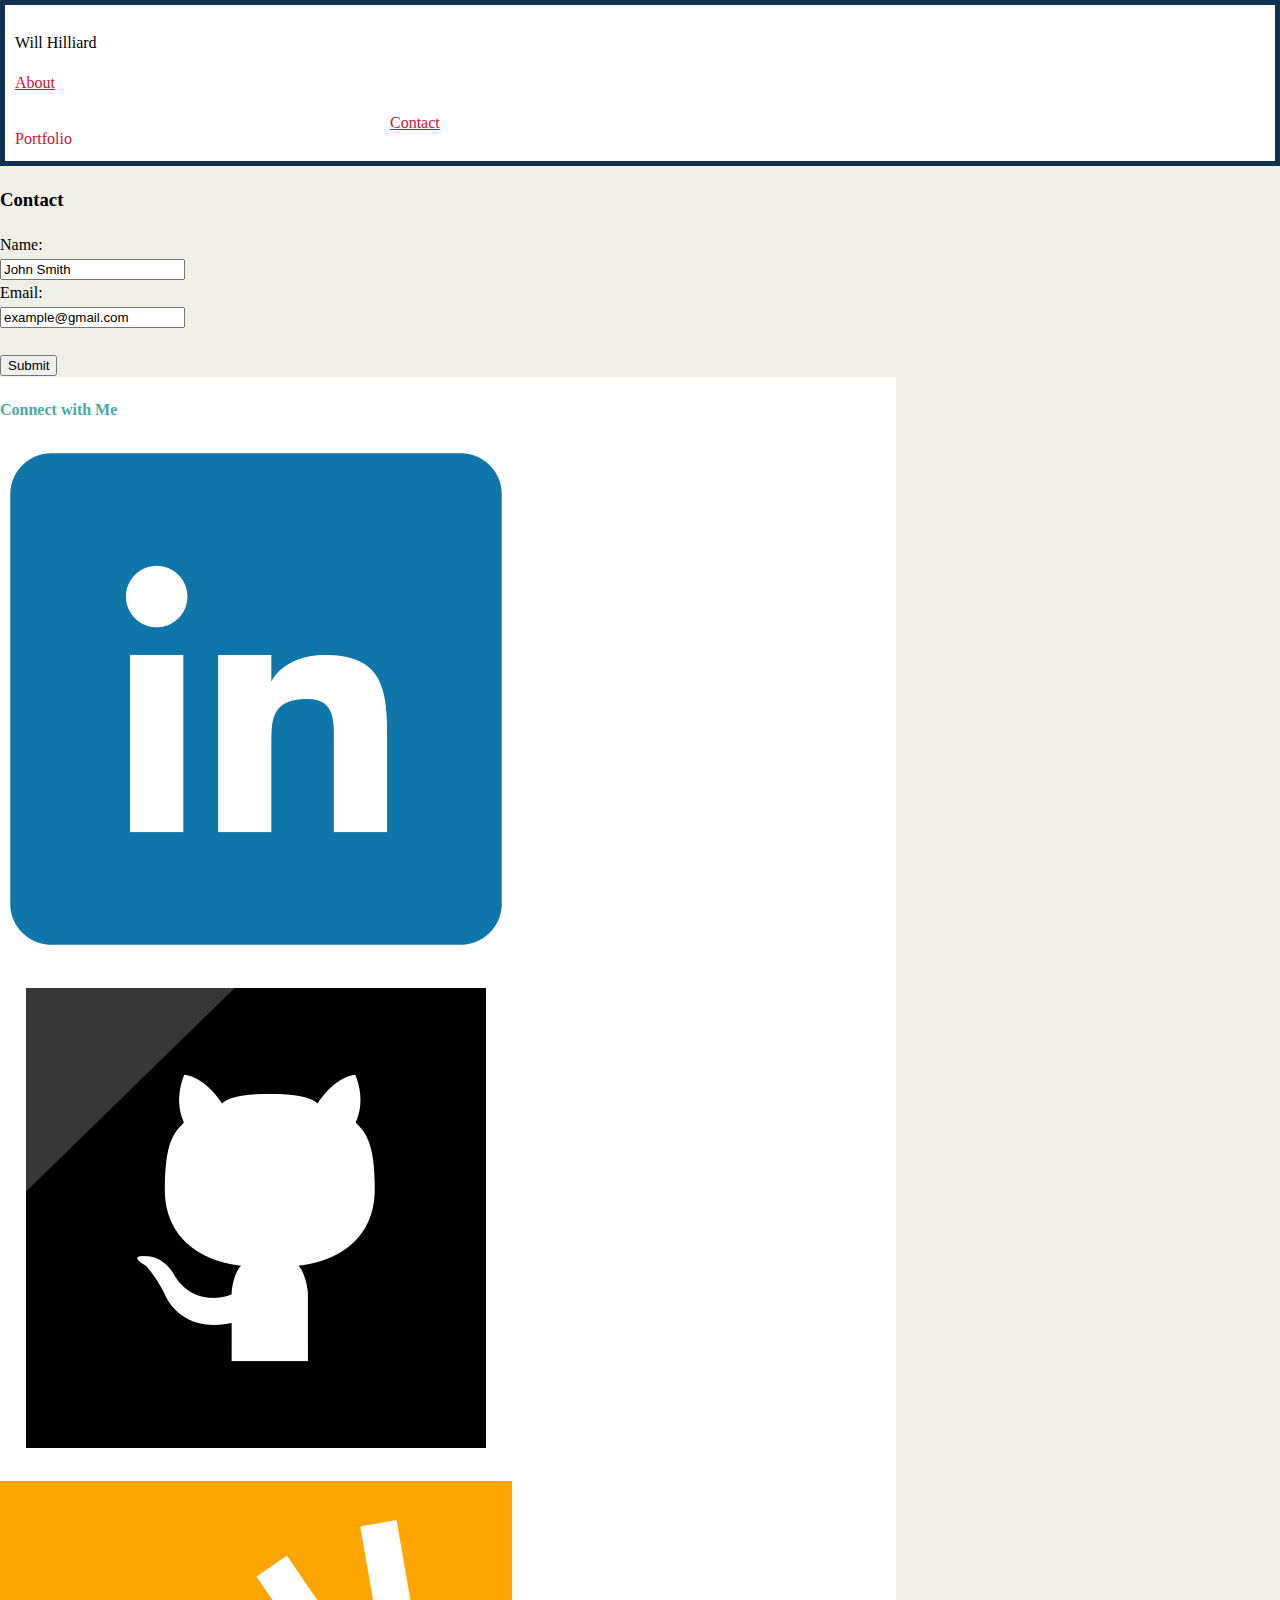
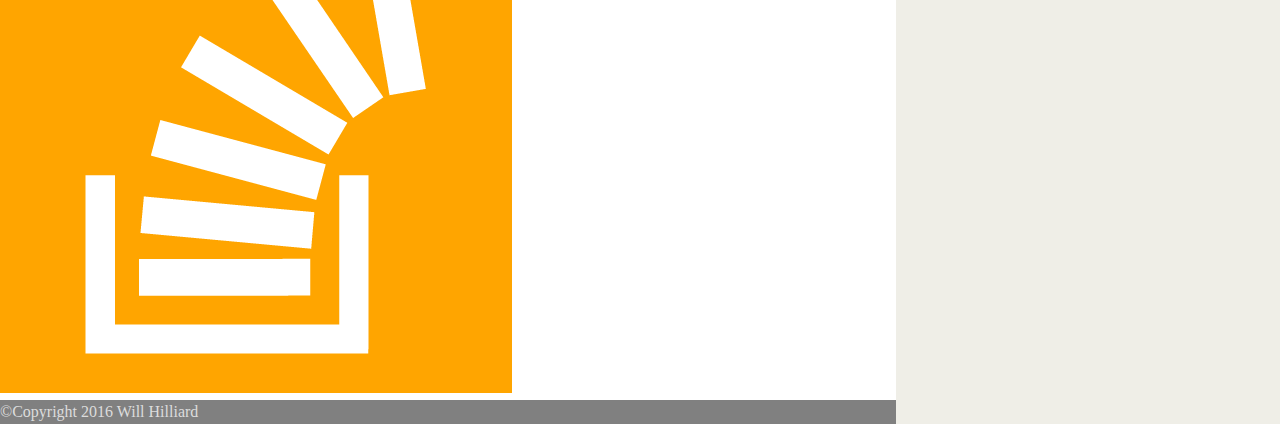
==== contact.html @ 5a67d7bc "add commit.html" ====
<!DOCTYPE html>
<html>
<head>
	<title>W.H. Portfolio</title>
<link rel="stylesheet" type="text/css" href="assets/css/style.css">
</head>
<body>
	<div id="header">
		<header><p id="name">Will Hilliard</p>
		<a href="index.html" target="blank"><p id="about">About</p></a>
		<a href="portfolio.html" target="_blank"><p id="portfolio">Portfolio</p></a>
		<a href="contact.html" target="_blank"><p id="contact">Contact</p></a>
		</header>
	</div>
	<div id="contact-info">
		<h3>Contact</h3>
		<form>
  Name:<br>
  <input type="text" name="name" value="John Smith">
  <br>
  Email:<br>
  <input type="text" name="email" value="example@gmail.com">
  <br><br>
  <input type="submit" value="Submit">
</form>
<div id="link-box">
		<h4>Connect with Me</h4>
		<a href="https://www.linkedin.com/in/will-h-7b9922142">
			<img src="assets/images/LinkedIn.png" alt="linkedin" style="">
		</a>
		<a href="https://github.com/BillBixby34/">
			<img src="assets/images/github.png" alt="github" styles="">
		</a>
		<a href="http://stackoverflow.com/users/7971625/wjh2017">
			<img src="assets/images/StackOverflow.png" alt="stackoverflow" style="">
		</a>
	</div>
<footer>&copy;Copyright 2016 Will Hilliard</footer> 
</body>
</html>
---- assets/css/style.css ----
body {
	background-color: #efeee7;
	margin: 0;
	padding: 0;
	font-family: "Georgia", Times New Roman, Times, serif;
	line-height: 1.5;
}
header{
	background-color: white;
	padding: 10px;
	border-style: solid;
	border-width: 5px;
	border-color: #113152;
}
	}
#name{
	color: white;
	background-color: #4aaaa5;
}
#aboutMe{
	background-color: #fff;
	width: auto;
	height: auto;
	margin: auto;
	color: #777;
	padding: auto;
	border-style: solid;
	border-width: 5px;
	border-color: #ddd;
}
}
}
h1 {
	color: #efeee7;
	font-color: #eee;
	font-size: 28px;
	text-align: center;
	margin: 0;
	padding-top: 20px;
	padding-bottom: 20px;
}
h2 {
	font-size: 24px;
}
img {
	margin-left: auto;
	margin-right: auto;
}
a {
	color: #d21034;
}
footer {
	background-color: #808080;
	color: gainsboro;
}
.container{
	width: 1024px;
	margin: 0 auto;
}
#aboutMe,
#contact-info,
#portfolio {
	float: left;
}
#link-box{
	background-color: white;
    color: #4aaaa5;
    float: right;
}
#aboutMe{
	width: 200px;
	height: 200px;
	margin-right: 20px;
}
#contact-info{
	width: 70%;
}
#portfolio{
	width: 30%;
}
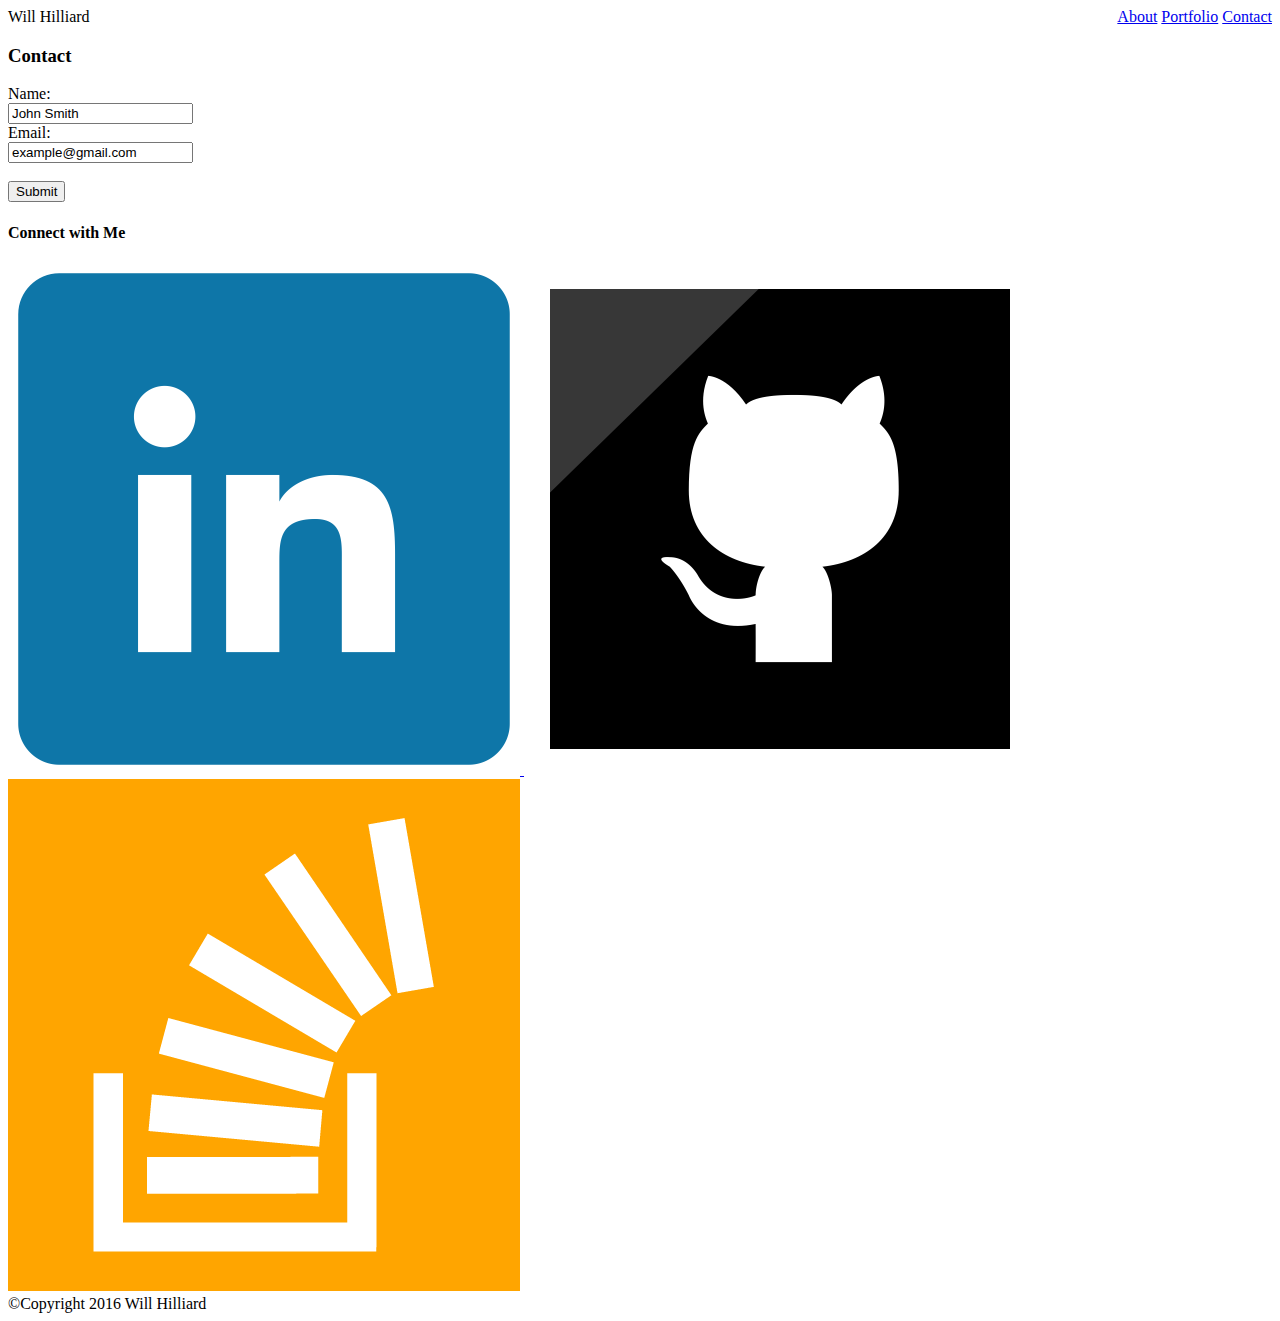
==== commit aafe0a8d: "Changed header targets" ====
--- a/contact.html
+++ b/contact.html
@@ -6,12 +6,21 @@
 </head>
 <body>
 	<div id="header">
-		<header><p id="name">Will Hilliard</p>
-		<a href="index.html" target="blank"><p id="about">About</p></a>
-		<a href="portfolio.html" target="_blank"><p id="portfolio">Portfolio</p></a>
-		<a href="contact.html" target="_blank"><p id="contact">Contact</p></a>
-		</header>
-	</div>
+	
+	    <p class="header">Will Hilliard</p>
+		
+		<div id="links">
+			<ul class="header">
+				<li>
+					<a href="index.html" id="about">About</a>
+				</li>
+				<li>
+					<a href="portfolio.html" id="portfolio">Portfolio</a>
+				</li>
+				<li><a href="contact.html" id="contact">Contact</a>
+				</li>
+			</ul>
+		</div>
 	<div id="contact-info">
 		<h3>Contact</h3>
 		<form>
@@ -23,7 +32,7 @@
   <br><br>
   <input type="submit" value="Submit">
 </form>
-<div id="link-box">
+<div class="sidebar">
 		<h4>Connect with Me</h4>
 		<a href="https://www.linkedin.com/in/will-h-7b9922142">
 			<img src="assets/images/LinkedIn.png" alt="linkedin" style="">
--- a/assets/css/style.css
+++ b/assets/css/style.css
@@ -1,3 +1,77 @@
+/* Align header links */
+/*ul {
+	list-style-type: none;
+	float: right;
+
+
+}
+*/
+#links {
+	float: right;
+}
+
+p, li, .header {
+	display: inline;
+}
+
+
+/* 
+Margins to seperate header <li>
+*/
+
+
+/*float the .maincontent and .sidebar
+*/
+.maincontent {
+	float: left;
+}
+.sidebar {
+	float: right;
+
+
+
+
+
+
+
+
+
+
+
+
+
+
+
+
+
+
+
+
+
+
+
+
+
+
+
+
+
+
+
+
+
+
+
+
+
+
+
+
+
+
+
+
+/*
 body {
 	background-color: #efeee7;
 	margin: 0;
@@ -77,4 +151,5 @@
 }
 #portfolio{
 	width: 30%;
-}+}
+*/